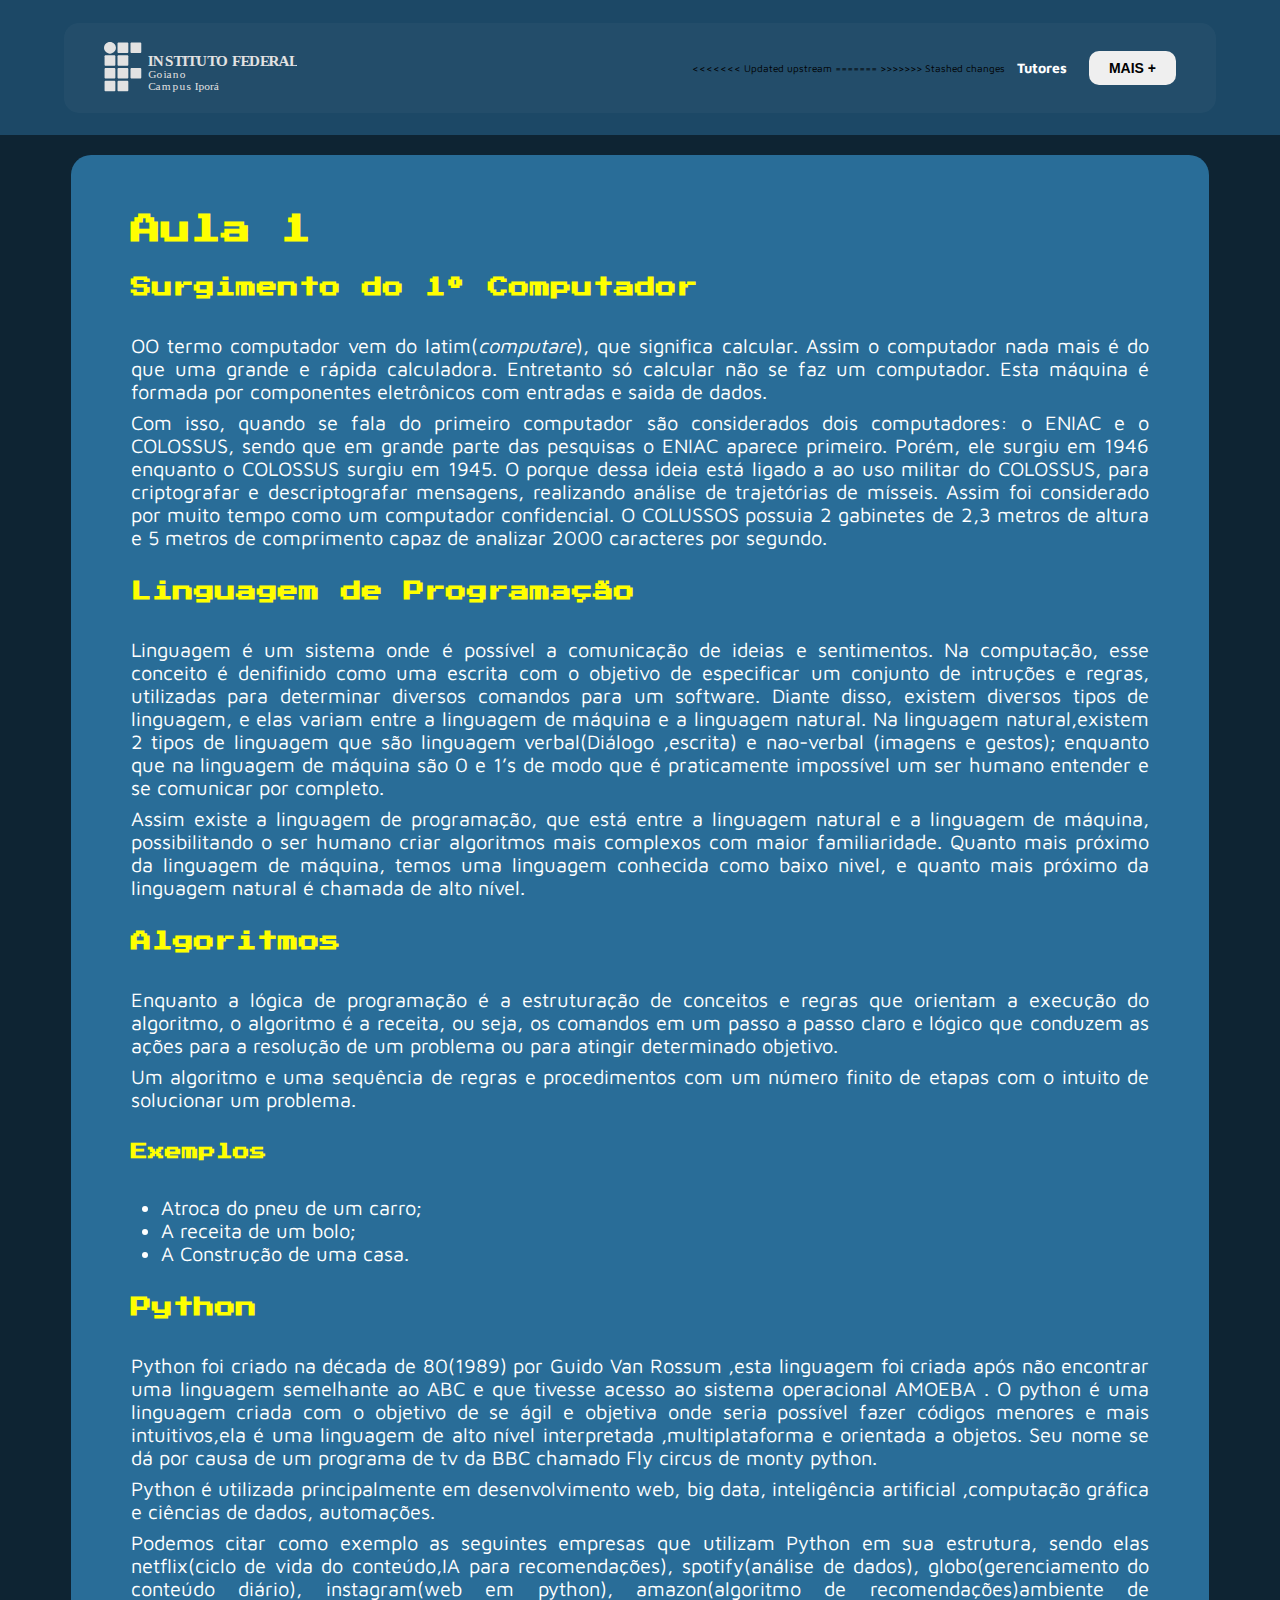
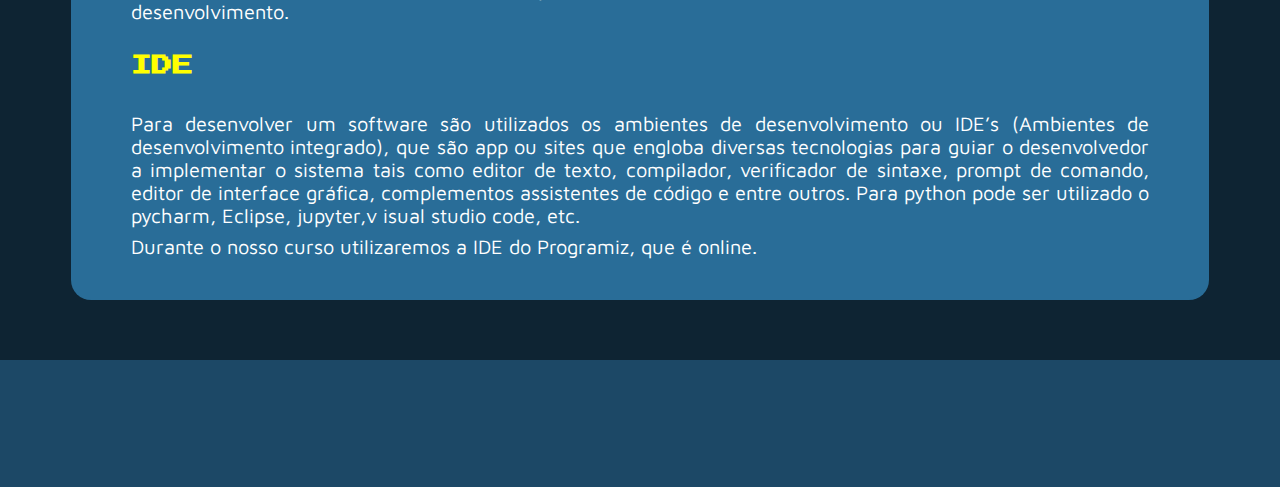
==== aula1.html @ 2d3a963e "Commit 11.05.22" ====
<!DOCTYPE html>
<html>
	<head>
        <meta charset="UTF-8" />
        <meta http-equiv="X-UA-Compatible" content="IE=edge" />
        <meta name="viewport" content="width=device-width, initial-scale=1.0" />
        <link rel="preconnect" href="https://fonts.googleapis.com" />
        <link rel="preconnect" href="https://fonts.gstatic.com" crossorigin />

        <link href="https://fonts.googleapis.com/css2?family=Maven+Pro:wght@400;600;700;800&family=Press+Start+2P&display=swap" rel="stylesheet">
        <link rel="stylesheet" href="https://fonts.sandbox.google.com/css2?family=Material+Symbols+Outlined:opsz,wght,FILL,GRAD@48,400,0,0" />
            
        <link
        href="https://fonts.googleapis.com/icon?family=Material+Icons"
        rel="stylesheet"
        />
        <link rel="stylesheet" href="css/main.css" />
        <link rel="stylesheet" href="css/list.css" />
        <link rel="stylesheet" href="css/cards.css" />
        <link rel="stylesheet" href="css/header.css" />
        <link rel="stylesheet" href="css/standart.css" />
        <link rel="stylesheet" href="css/footer.css" />

        <link rel="stylesheet" href="css/mobile/header_mobile.css">
        <link rel="stylesheet" href="css/mobile/standart_mobile.css">
        <link rel="stylesheet" href="css/mobile/cards_mobile.css">
        <link rel="stylesheet" href="css/mobile/footer_mobile.css">
        <link rel="stylesheet" href="css/aulas.css">

        <title>Projeto Ensino de programação</title>
    </head>

    <body>
        <div class="container">
            <header>
				<div class="header-container">
					<div class="logo">
						<a href="index.html"><img src="images/logoIfCinza.svg" alt="" /></a>
						
					</div>
	
					<div class="nav-menu">
						<ul>
<<<<<<< Updated upstream

												
=======
>>>>>>> Stashed changes
							<li><a href="tutores.html">Tutores</a></li>
							
						</ul>
	
						<a href="https://ifgoiano.edu.br/home/index.php/ipora.html" target="_blank"><button>MAIS +</button></a>
					</div>
					<div class="nav-button">
						<span class="material-symbols-outlined">menu</span>
					</div>
				</div>
			</header>

            <div class="card-container">
                <div class="card large lar">
                    <div class="card-content">
                        <h2>Aula 1</h2>

                        <h5 class="subtitulo">Surgimento do 1º Computador</h5>
                            <p>
                                OO termo computador vem do latim(<i>computare</i>), que significa calcular. Assim o 
                                computador nada mais é do que uma grande e rápida calculadora. Entretanto só calcular 
                                não se faz um computador. Esta máquina é formada por componentes eletrônicos com entradas 
                                e saida  de dados.
                            </p>
                            <p>
                                Com isso, quando se fala do primeiro computador são considerados dois computadores: o 
                                ENIAC e o COLOSSUS, sendo que em grande parte das pesquisas o ENIAC aparece primeiro.
                                Porém, ele surgiu em 1946 enquanto o COLOSSUS surgiu em 1945. O porque dessa ideia está
                                ligado a ao uso militar do COLOSSUS, para criptografar e descriptografar mensagens, 
                                realizando análise de trajetórias de mísseis. Assim foi considerado por muito tempo como 
                                um computador confidencial. O COLUSSOS possuia 2 gabinetes de 2,3 metros de altura e 5 metros 
                                de comprimento capaz de analizar 2000 caracteres por segundo.
                            </p>
                            <!--Imagem do 'Primeiro - Computador - Slide Aula 1'-->

                        <h5 class="subtitulo">Linguagem de Programação</h5>
                            <p>
                                Linguagem é um sistema onde é possível a  comunicação de ideias e sentimentos. Na computação, 
                                esse conceito é denifinido como uma escrita com o objetivo de especificar um conjunto de intruções e
                                regras, utilizadas para determinar diversos comandos para um software. Diante disso, 
                                existem diversos tipos de linguagem, e elas variam entre a linguagem de máquina e a 
                                linguagem natural. Na linguagem natural,existem 2 tipos de linguagem que são linguagem 
                                verbal(Diálogo ,escrita) e nao-verbal (imagens e gestos); enquanto que na linguagem de 
                                máquina são 0 e 1’s de modo que é praticamente impossível um ser humano entender e se 
                                comunicar por completo.
                            </p>
                            <p>
	                            Assim existe a linguagem de programação, que está entre a linguagem natural e a linguagem 
                                de máquina, possibilitando o ser humano criar algoritmos mais complexos com maior 
                                familiaridade. Quanto mais próximo da linguagem de máquina, temos uma linguagem conhecida 
                                como baixo nivel, e quanto mais próximo da linguagem natural é chamada de alto nível.
                            </p>

                        <h5 class="subtitulo">Algoritmos</h5>
                            <p>
                                Enquanto a lógica de programação é a estruturação de conceitos e regras que orientam a 
                                execução do algoritmo, o algoritmo é a receita, ou seja, os comandos em um passo a passo 
                                claro e lógico que conduzem as ações para a resolução de um problema ou para atingir 
                                determinado objetivo.
                            </p>
                            <p>
                                Um algoritmo e uma sequência de regras e procedimentos com um número finito de etapas 
                                com o intuito de solucionar um problema.
                            </p>
                            <h6 class="subtitulo_h6">Exemplos</h6>
                                <ul class="ul_card_large">
                                    <li>Atroca do pneu de um carro;</li>
                                    <li>A receita de um bolo;</li>
                                    <li>A Construção de uma casa.</li>
                                </ul>

                        <h5 class="subtitulo">Python</h5>
                            <!--Imagem da logo do Python-->
                            <p>
                                Python foi criado na década de 80(1989) por Guido Van Rossum ,esta linguagem foi criada 
                                após não encontrar uma linguagem semelhante ao ABC e que tivesse acesso ao sistema 
                                operacional AMOEBA . O python é uma linguagem criada com o objetivo de se ágil e 
                                objetiva onde seria possível fazer códigos menores e mais intuitivos,ela é uma linguagem 
                                de alto nível interpretada ,multiplataforma e orientada a objetos. Seu nome se dá por 
                                causa de um programa de tv da BBC chamado Fly circus de monty python.
                            </p>
                            <p>
                                Python é utilizada principalmente em desenvolvimento web, big data, inteligência 
                                artificial ,computação gráfica e ciências de dados, automações.
                            </p>
                            <p>
                                Podemos citar como exemplo as seguintes empresas que utilizam Python em sua estrutura, sendo
                                elas netflix(ciclo de vida do conteúdo,IA para recomendações), spotify(análise de dados), 
                                globo(gerenciamento do conteúdo diário), instagram(web em python), amazon(algoritmo de 
                                recomendações)ambiente de desenvolvimento.
                            </p>
                            <!--Imagem da logos das empresas que usam Python-->
                        <h5 class="subtitulo">IDE</h5>
                            <p>
                                Para desenvolver um software são utilizados os ambientes de desenvolvimento ou IDE’s 
                                (Ambientes de desenvolvimento integrado), que são app ou sites que engloba diversas 
                                tecnologias para guiar o desenvolvedor a implementar o sistema tais como editor de texto, 
                                compilador, verificador de sintaxe, prompt de comando, editor de interface gráfica, 
                                complementos assistentes de código e entre outros. Para python pode ser utilizado o pycharm, 
                                Eclipse, jupyter,v isual studio code, etc.                                
                            </p>
                            <p>
                                Durante o nosso curso utilizaremos a IDE do Programiz, que é online.
                            </p>
                            <!--Imagem da logo do Programiz com linkagem para o Programiz-->
                    </div>
                </div>
            </div>
        </div>

        <footer>
            <div class="footer-logo">
                <img src="" alt="">
            </div>
        </footer>
        
        <script src="javascript/mobile.js"></script>
    </body>
</html>
---- css/main.css ----
* {
	padding: 0;
	margin: 0;
	box-sizing: border-box;
}

:root{

	--blue-one:#0e2433;
	--blue-two:#1c4866;
	--blue-three:#296d98;
	--blue-four:#3792cb;
	--blue-five:#45b6fe;
	--yelow:#ffff00;
	--color-white:#fff;
	--color-black:#000;

	font-size: 62.5%;
}
body{
	font-family: 'Maven Pro', sans-serif;
	background-color: var(--blue-two);
	position: relative;
}

h1,h2,h3,h4,h5,h6{
	font-family: 'Press Start 2P', 'cursive';
}

.material-symbols-outlined{
	color: var(--color-white);
}

a{
	text-decoration: none;
	color: white;
}
---- css/list.css ----
.list-container {
	width: 100%;
	padding:2rem 6rem 6rem;

	display: flex;
	justify-content: space-between;
	flex-wrap: wrap;
	padding: 5rem;
	background-color: var(--color-white);
}

.list-item {
	width: 47%;
	display: flex;
	justify-content: space-between;
	align-items: center;
	margin-bottom: 30px;
}
.list-item > span {
	font-size: 6rem;
	color: var(--color-secondary);
}

.list-texts-container {
	margin-left: 20px;
}

.list-texts-container > span {
	display: block;
	color: var(--color-secondary);
	font-weight: bold;
	font-size: 1.9rem;
}

.list-texts-container > p {
	font-size: 1.5rem;
	text-align: justify;
}
---- css/cards.css ----
.card-container{
    width: 100%;
    background-color: var(--blue-one);
 
    padding:2rem 5rem 5rem;
    color: var(--color-white);

    display: flex;
    flex-wrap: wrap;
    align-items: center;
    justify-content: center;
    align-content: flex-start;
    padding-top: 1rem;
    
}

.card{
    
    background-color: var(--blue-three);
    width: 100%;

    height: 50.6rem;

    border-radius: 2rem;
    padding: 4rem;

    position: relative;

    
}

.card-content{
    z-index: 2;   
}

.card-content-aula{
    z-index: 2;
    width: 70%;
}


/* formataçao dos cards por tamanho */

/* ============================= card medio =========================== */

.card.small{
    cursor: pointer;
    background-color: var(--blue-five);
    max-width: 30%;
    margin: 1rem;

    display: flex;
    align-items: flex-start;
    flex-direction: column;
    justify-content: flex-end;
}

.card.small .card-items{
    display: flex;

    width: 100%;
    max-height: 100%;
}

.card.small h4{
    color:rgba(255, 255, 255, .6);

    padding:1rem ;
    padding-left:0 ;

    margin-bottom: 1rem;
}

.card.small h2{
    font-size: 3rem;
    padding:0 .2rem 1rem;
    color: var(--yelow);
}

.card.small p{
    font-size: 2rem;
   margin-top: 1rem;
   
    
}

.card.small .card-img{
    max-height: 30rem;
    height:100%;

    grid-area: a;
    align-self: flex-end;

}

.card.small .card-img img{
    width: 100%;
    height: 100%;
     
 }


/* ============================= card medio ===========================*/
.card.medium{
    
    max-width: 65%;
    margin: 1rem;
    
    display: flex;
    flex-direction: column;

   
}

.card.medium .card-content{
    width: 100%;
    height: 80%;
    
}

.card.medium h4{
    color:rgba(255, 255, 255, .6);

    padding:1rem;
}

.card.medium h2{
    font-size: 3rem;
    padding:2rem 0 ;
}

.card.medium p{
    font-size: 2rem;
    max-width: 90%;
    
}

.card.medium .card-img{
    max-width: 50rem;
    width: 100%;

    display: flex;
    align-items: center;
    position: absolute;
    bottom: 0;

}

.card-img img{
   width: 100%;
   height: 100%;
    
  
}


/* ========================== card grande ====================*/ 
.card.large{
    width: 96.5%;
    height: fit-content;
    font-size: 2.5rem;
    margin:1rem; 
    cursor: pointer;
    display: flex;
}

.card.large p{
    padding: .6rem 2rem .2rem;
}

.card.large h4{
    color:rgba(255, 255, 255, .2);

    padding:1rem 2rem 5rem ;
}

.card.card.large h2{
    font-size: 3rem;
    padding:0 2rem .2rem;
}

.card.card.large p{
    font-size: 2rem;
    max-width: 50%;
    text-align: justify;
}

.card.large .card-img{
    max-height: 30rem;
    height: 90%;    
   
   

    display: flex;
    align-items: center;
    position: absolute;
    bottom: 0;
    right: 5%;
}
.card.large .card-img img{
    width: 100%;
   height: 100%;
    
}



@media (max-width:920px) {
    
    .card.small{
        width: 100%;
        max-width: 100%;
        font-size: 2.5rem;
        margin:1rem; 
        height: 50.6rem;
    }

    .card.medium {
        width: 100%;
        max-width: 100%;
        font-size: 2.5rem;
        margin:1rem; 
        height: 50.6rem;
    }

    
}


@media (max-width:500px) {
    .card.small, .card.medium, .card.card.large{
        max-width: 90%;
        margin: 1rem;
        
        display: flex;
        flex-direction: column;

    }
}
---- css/header.css ----
header{
    background-color: var(--blue-two); 

    width: 100%;
    height: 15vh;

    display: flex;
    align-items: center;
    justify-content: center;
}

header button a{
    color: var(--color-black);
}

.header-container {

    background-color: rgba(255, 255, 255, .03);

    width: 90%;
    height: 10vh;
    border-radius: 1.5rem;

    padding:.5rem 4rem;

    display: flex;
    justify-content: space-between;
}


.logo {   
    height: 100%;
    width: fit-content;
    
    display: flex;
    align-items: center;
    justify-content: center;
}

.logo a{
    display: flex;
    align-items: center;
    height: 100%;
}

.logo a img {
  
    max-height: 65%;
}

.header-container .nav-button{
    display: none;
    visibility: hidden;
}

.nav-menu {
    display: flex;
   
    align-items: center;
    justify-content: center;
}

.nav-menu.mobile {

    display: none;
    visibility: hidden;
    
}


.nav-menu ul {
    display: flex;
   
    align-items: center;
    justify-content: center;
    list-style: none;
}

.nav-menu ul li {

    margin: 0 .2rem ;

    
}

.nav-menu ul li a{
    text-decoration: none;

    font-weight:700;
    font-size: 1.4rem;
    color: var(--color-white);
    /*background-color: var(--color-secondary);*/

    padding: .5rem 1rem ;
    
    

}

.nav-menu ul li a:hover{
   
    border-bottom:.1rem solid var(--yelow);
   
}


.nav-menu button {

    margin-left: 1rem;
    padding: .9rem 2rem;
    border-radius: 1rem;
    border: none;

    font-weight: bold;
    font-size: 1.4rem;
}

.nav-menu button:hover {

    transition: background-color .2s linear;
    background-color: var(--yelow);
    
}
---- css/standart.css ----
.apresentation-img svg{
    max-width: 100%;
    max-height: 100vh;

    position: absolute;
    z-index: -100;
    filter: opacity(.1);
}

#apresentation{
    width: 60%;

    background-color: rgba(255, 255, 255, 0.1);
    padding: 5rem;
    border-radius: 1rem;

    
    margin: 5rem auto;
    display: flex;
    flex-direction: column;
    
    align-items: center;
    justify-content: center;
}

#apresentation h1{
    font-size: 4rem;
    text-align: center;
    line-height: 6rem;
    margin-top: 1rem;
    margin-bottom: 5rem;
    color:var(--yelow);
    

}

#apresentation h3{
    font-size: 1.7rem;
    text-align: center;
    color: var(--color-white);
}


@media (max-) {
    
}
---- css/footer.css ----
footer {
	background-color: var(--color-primary);
	display: flex;
	flex-direction: column;
	color: white;

	margin-top: 7rem;
	padding: 2rem 7rem;
	font-size: 1.4rem;
}

footer .upper {
	display: flex;
	justify-content: space-between;
}


footer .upper .columns {
	display: flex;
	flex-wrap: wrap;
	justify-content: flex-start;
	width: 50%;
}


footer .upper .columns .column {
	margin-right: 5rem;
}

.upper .columns .column .column-title{
	color:var(--color-secondary);
}


footer .upper .columns .column strong {
	display: block;
	margin-bottom: 0.5rem;
}

footer .upper .columns .column ul {
	list-style: none;
}

footer .upper .social-media{
	margin: 4rem auto;
}
footer .upper .social-media a {
	text-decoration: none;
	color: var(--color-secondary);
	transition: all 300ms ease;
	padding: 0.5rem;
	border-radius: 1rem;
}

footer .upper .social-media a:hover {
	background-color: white;
	color: var(--color-primary);
}

footer .bottom {
	border-top: 1px solid var(--color-secondary);
	padding-top: 0.5rem;
	margin-top: 7rem;
	display: flex;
	justify-content: space-between;
}

footer .bottom ul > li {
	display: inline-block;
	margin-right: 1rem;
}
---- css/mobile/header_mobile.css ----
.mobile .nav-menu.desactive{

    display: none;
    visibility: hidden;
}

.mobile .nav-menu{

    
    position: absolute;
    background-color: var(--blue-two);
    width: 100%;
    height: 30vh;
    top: 15vh;
    left: 0;

    flex-direction: column;
    overflow: hidden;
    
}

.mobile  .nav-menu ul {
    height: 50%;
    flex-direction: column;
    margin-bottom: 2rem;

}

.mobile  .nav-menu ul li{

    margin:1rem 0;
}

.mobile .header-container .nav-button{
    
    display:flex;
    align-items:center;
    justify-content:center;
    visibility: visible;

}

.mobile .nav-menu button {
    margin-left: 0;
}
---- css/mobile/standart_mobile.css ----
.mobile #apresentation{
    width: 90%;
}


.mobile  #apresentation h1{
    font-size: 2rem;
    line-height: 2.5rem;
}

.mobile #apresentation h3{
    font-size: 1rem;
    line-height: 2rem;
}
---- css/mobile/cards_mobile.css ----
.titles {
    width: 100%;
	display: flex;
    justify-content: center;
}


.titles h1{
	display:flex;
    align-items: center;
    justify-content: center;
    margin-bottom: 1.5rem;

}

.mobile .card-container{
    width: 100%;
    background-color: var(--blue-one);
 
    padding: 0;
    color: var(--color-white);

    display: flex;
    flex-wrap: wrap;
    align-items: center;
    justify-content: center;
    align-content: flex-start;
    
}


.mobile .card.medium,
.mobile .card.large {

    background-color: var(--blue-three);
    width: 100%;

    height: 50.6rem;

    border-radius: 2rem;
    padding: 4rem;

    position: relative;
    margin:1rem;

}

.mobile .card.large {

    height: fit-content;


}

.mobile .card.large h2{

    text-align: center;   
    line-height: 5rem; 

}


.mobile .card.small .card-content ,
.mobile .card.medium .card-content ,
.mobile .card.large .card-content{


    width: 100%;
    z-index: 2;
}


.mobile .card.small h4,
.mobile .card.medium h4,
.mobile .card.large h4 {

    font-size: 1rem;
}

.mobile .card.small p,
.mobile .card.medium p,
.mobile .card.large p {
    font-size: 2rem;
    max-width: 90%;
}

.mobile .card.small .card-img,
.mobile .card.medium .card-img ,
.mobile .card.large .card-img{
    display:none;
    visibility: hidden;
    
}
---- css/mobile/footer_mobile.css ----
.mobile .bottom ul {

	display:flex;
	flex-direction: column;
	justify-content: center;
	
}

.mobile ul > li {

	text-align: center;
	margin: 1rem 2rem;
}


.mobile .upper{
	display: initial;
}

.mobile .upper .img img{
	width: 90%;
}

.mobile .upper .columns{
	width: 100%;
	display: flex;
	flex-direction:column;
	flex-wrap: nowrap;
	justify-content: center;
}

.mobile .upper .columns .column {
	margin-right:0px;
	margin: 2rem 3rem;
}
.mobile .upper .columns .column .column-title{
	display: flex;
	justify-content: center;
	margin-bottom: 1rem;
	
}

.mobile .upper .columns .column ul {
	margin-left:.8rem;
}

.mobile .bottom {
	margin-top: 7rem;
	display: flex;
	flex-direction: column;

	justify-content: space-between;
}

.mobile .bottom ul {
	margin-bottom: 3rem;
}

.mobile .bottom ul > li {
	margin: 1rem 2rem;
}

.mobile .bottom span {

	display: flex;
	justify-content: center;
}
---- css/aulas.css ----
.subtitulo{
    color:rgb(255, 255, 255);

    padding:1rem 2rem  ;

    margin: 2rem 0rem 1.5rem 0rem;
}

.ul_card_large{
    padding: .6rem 5rem .2rem;
    font-size: 2rem;
}

.subtitulo_h6{
    color:rgb(255, 255, 255);

    padding:1rem 2rem ;
}

.lar{
    height: fit-content;
}

.lar .card-content{
    text-align: left;
}

.lar h2, .lar h5, .lar h6{
    color: var(--yelow);
    margin: 2rem 0;
    
}


.lar ul li{
    text-align: left ;
}
.card.card.large p{
    max-width: 100%;
}


.mobile .card.large.lar{
    height: fit-content;
}

#letras{
    padding: .6rem 5rem .2rem;
}
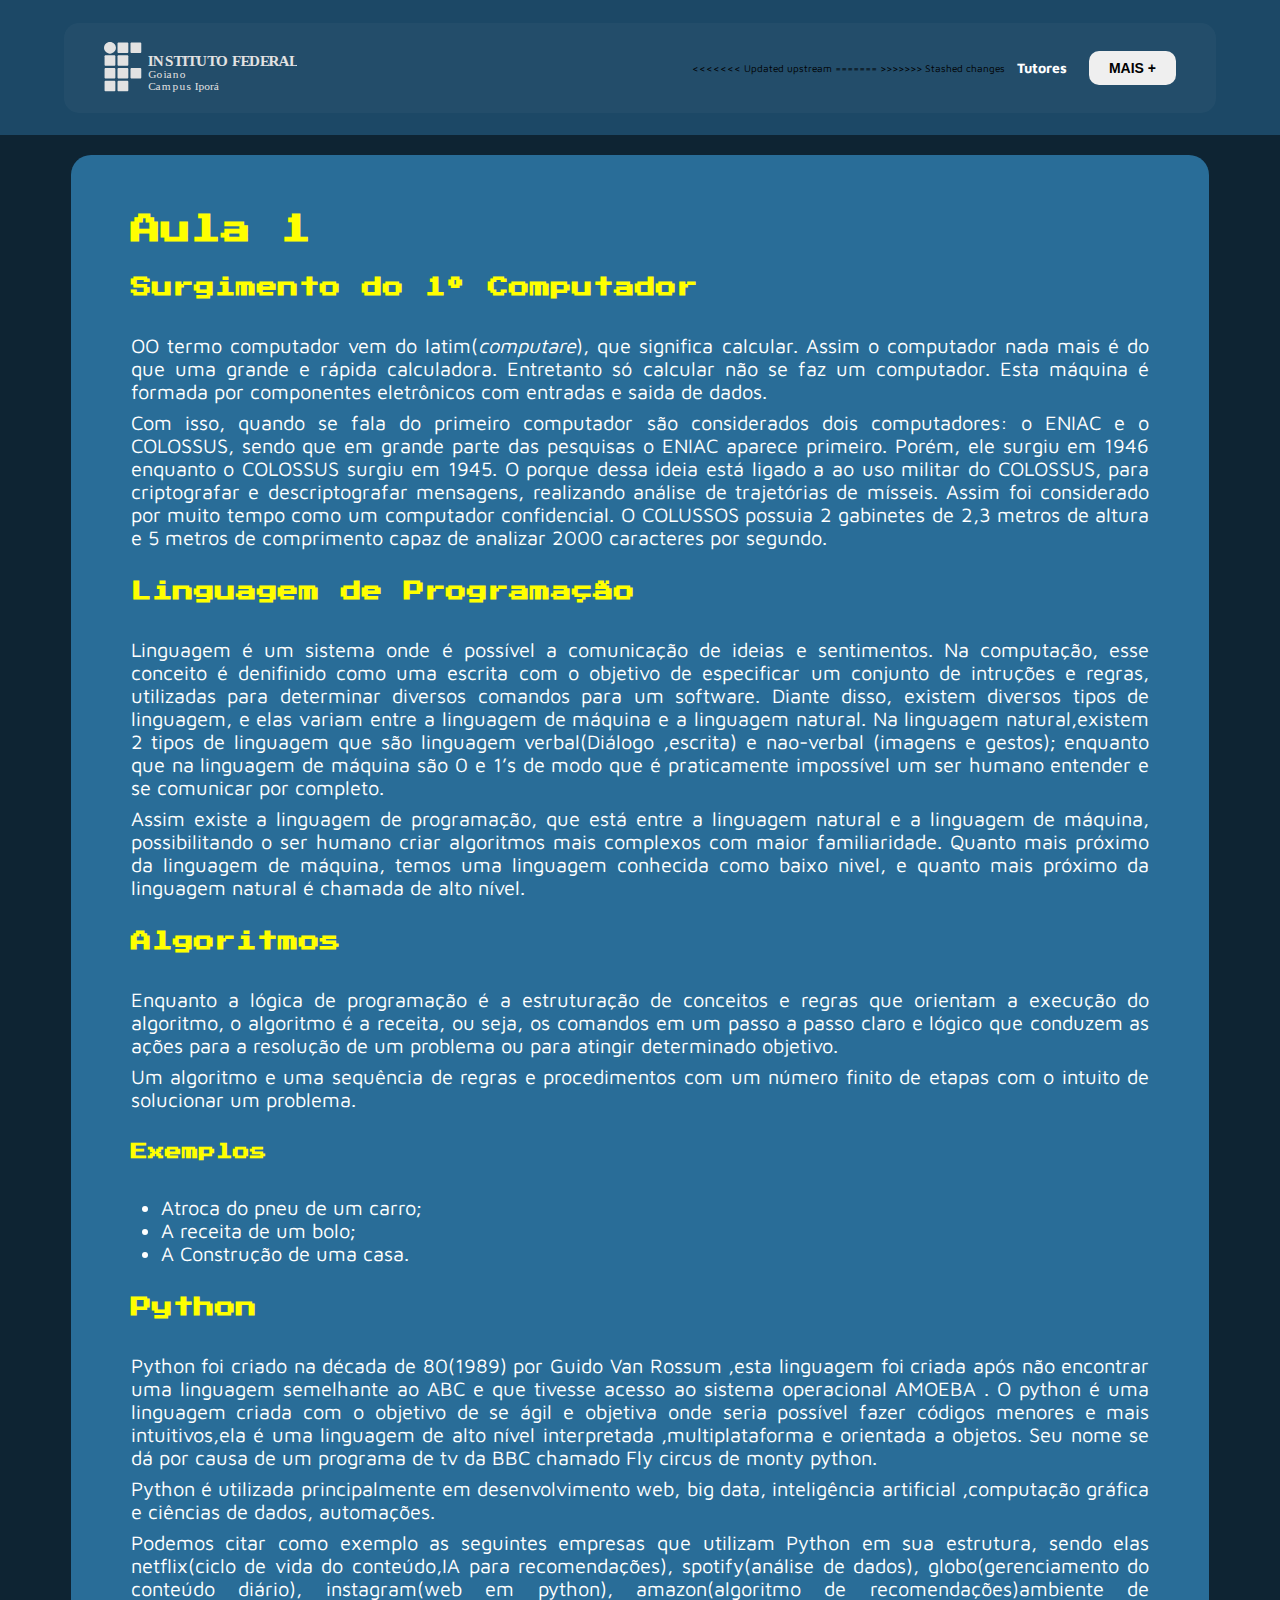
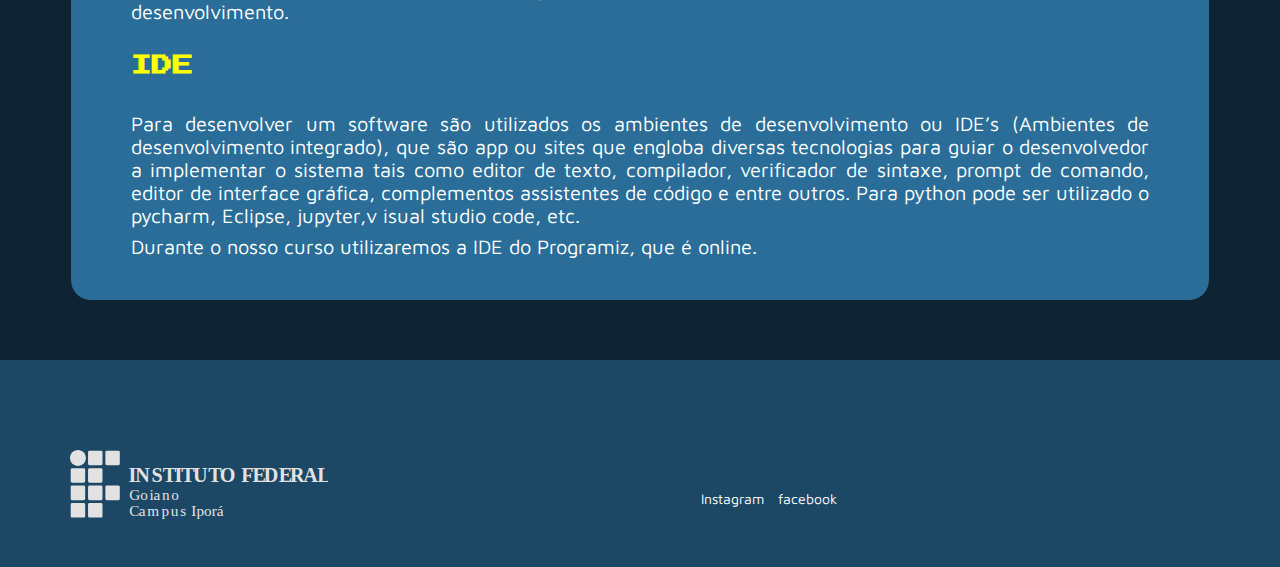
==== commit 0d2b912d: "comit1420110522" ====
--- a/aula1.html
+++ b/aula1.html
@@ -156,11 +156,35 @@
             </div>
         </div>
 
-        <footer>
-            <div class="footer-logo">
-                <img src="" alt="">
-            </div>
-        </footer>
+        <footer class="">
+			<div class="upper">
+
+				<div class="img">
+					<img src="images/logoIfCinza.svg" alt="" />
+				</div>
+				
+
+				<div class="social-media">
+					<a
+						href="https://www.instagram.com/ifgoianocampusipora/"
+						target="_blank"
+					>
+						Instagram
+					</a>
+
+					<a
+						href="https://www.facebook.com/ifgoianocampusipora/"
+						target="_blank"
+					>
+						facebook
+					</a>
+				
+				</div>
+			</div>
+			
+				
+			</div>
+		</footer>
         
         <script src="javascript/mobile.js"></script>
     </body>
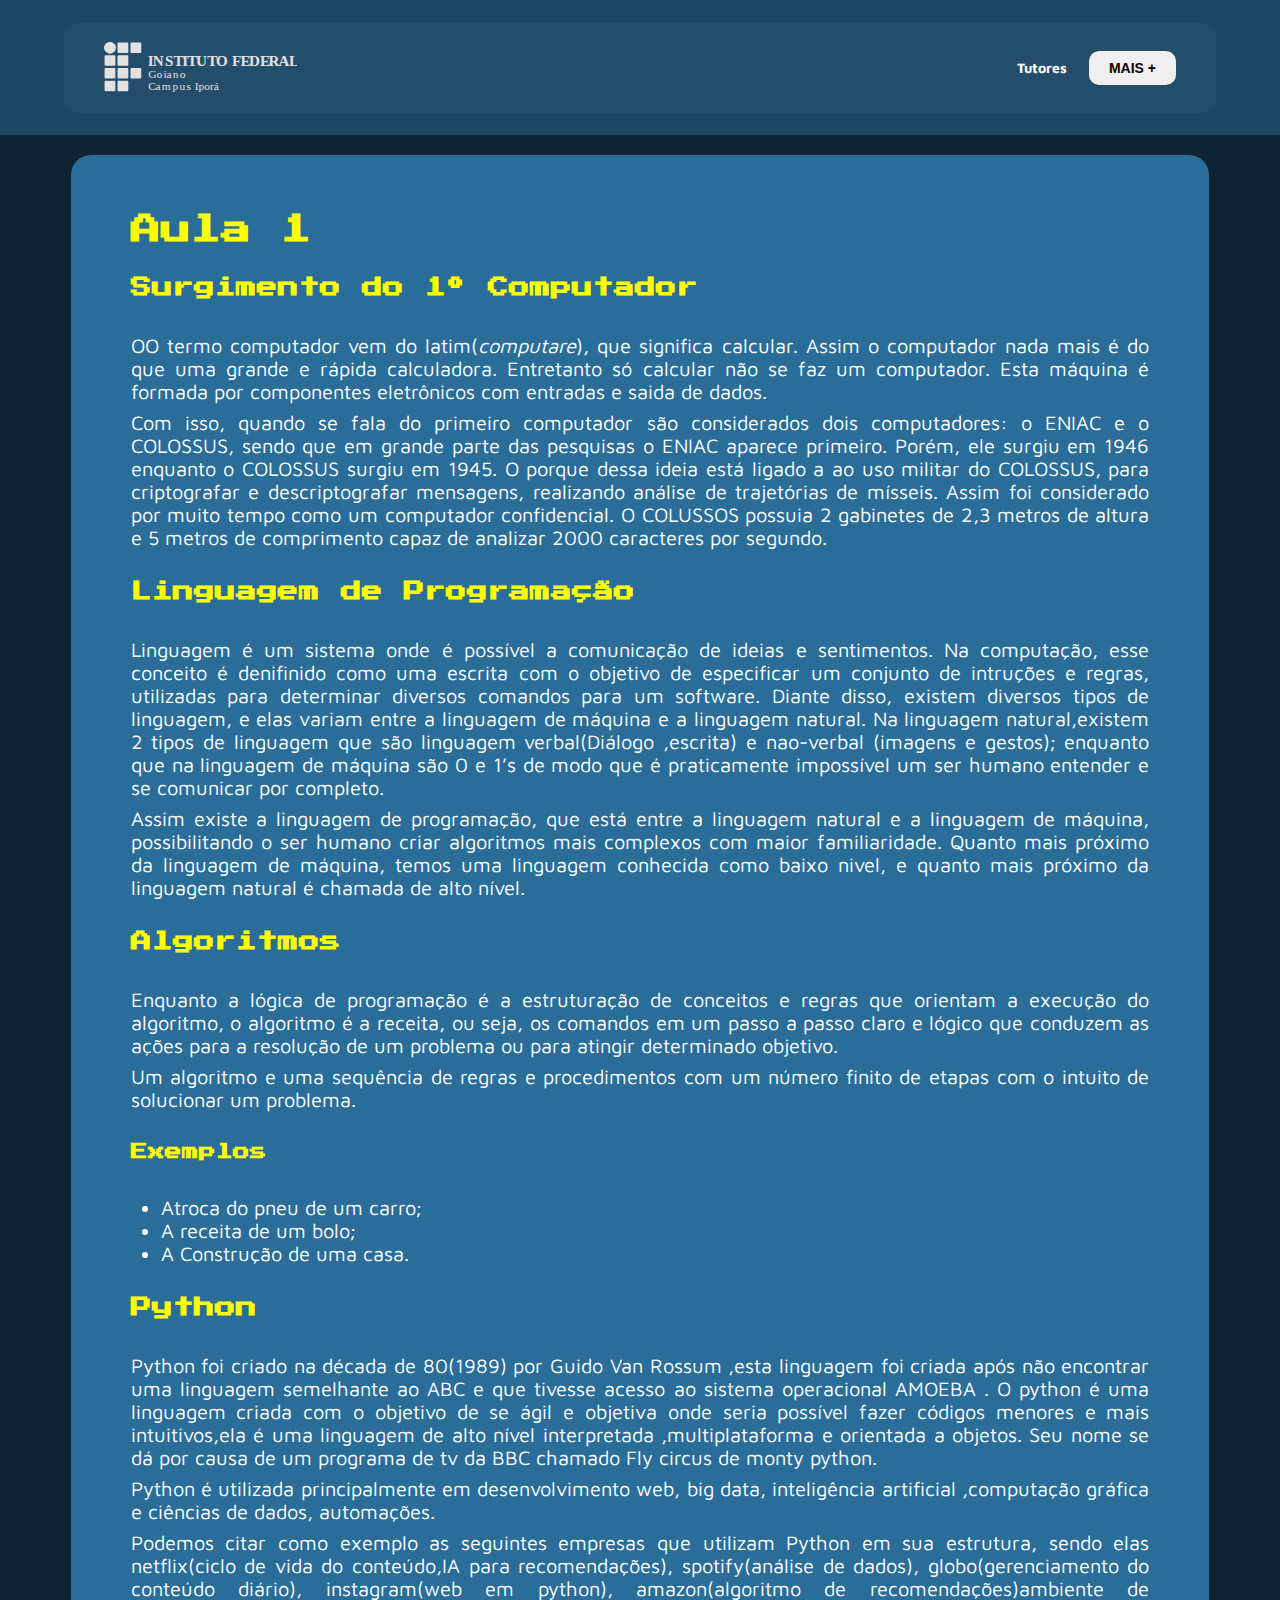
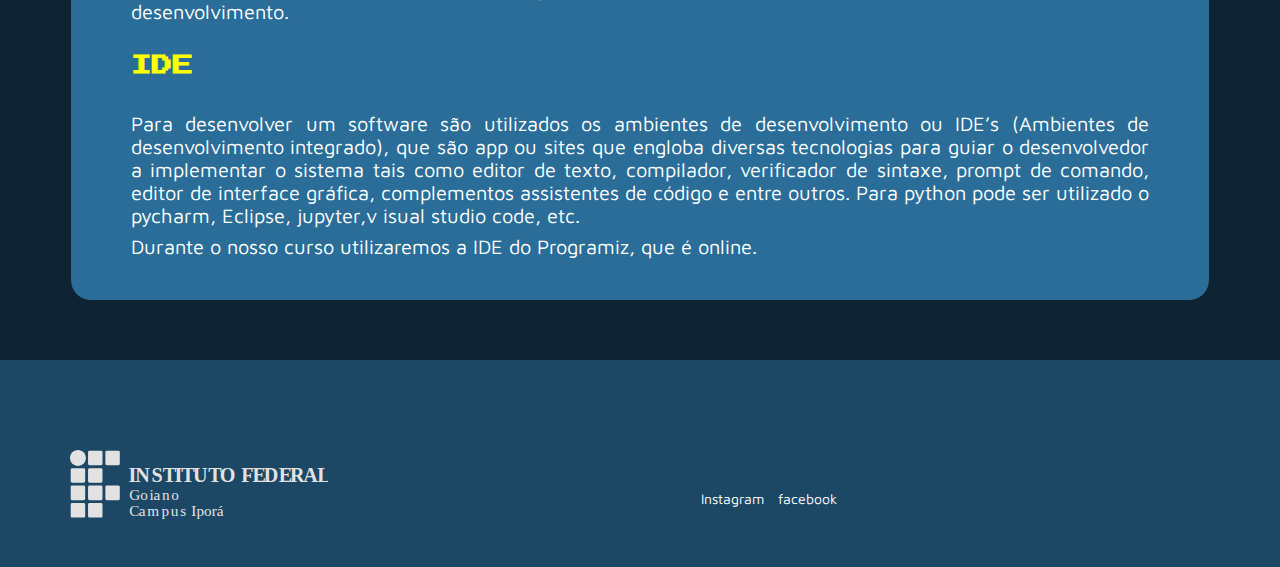
==== commit 93ed464e: "Commit" ====
--- a/aula1.html
+++ b/aula1.html
@@ -41,11 +41,6 @@
 	
 					<div class="nav-menu">
 						<ul>
-<<<<<<< Updated upstream
-
-												
-=======
->>>>>>> Stashed changes
 							<li><a href="tutores.html">Tutores</a></li>
 							
 						</ul>
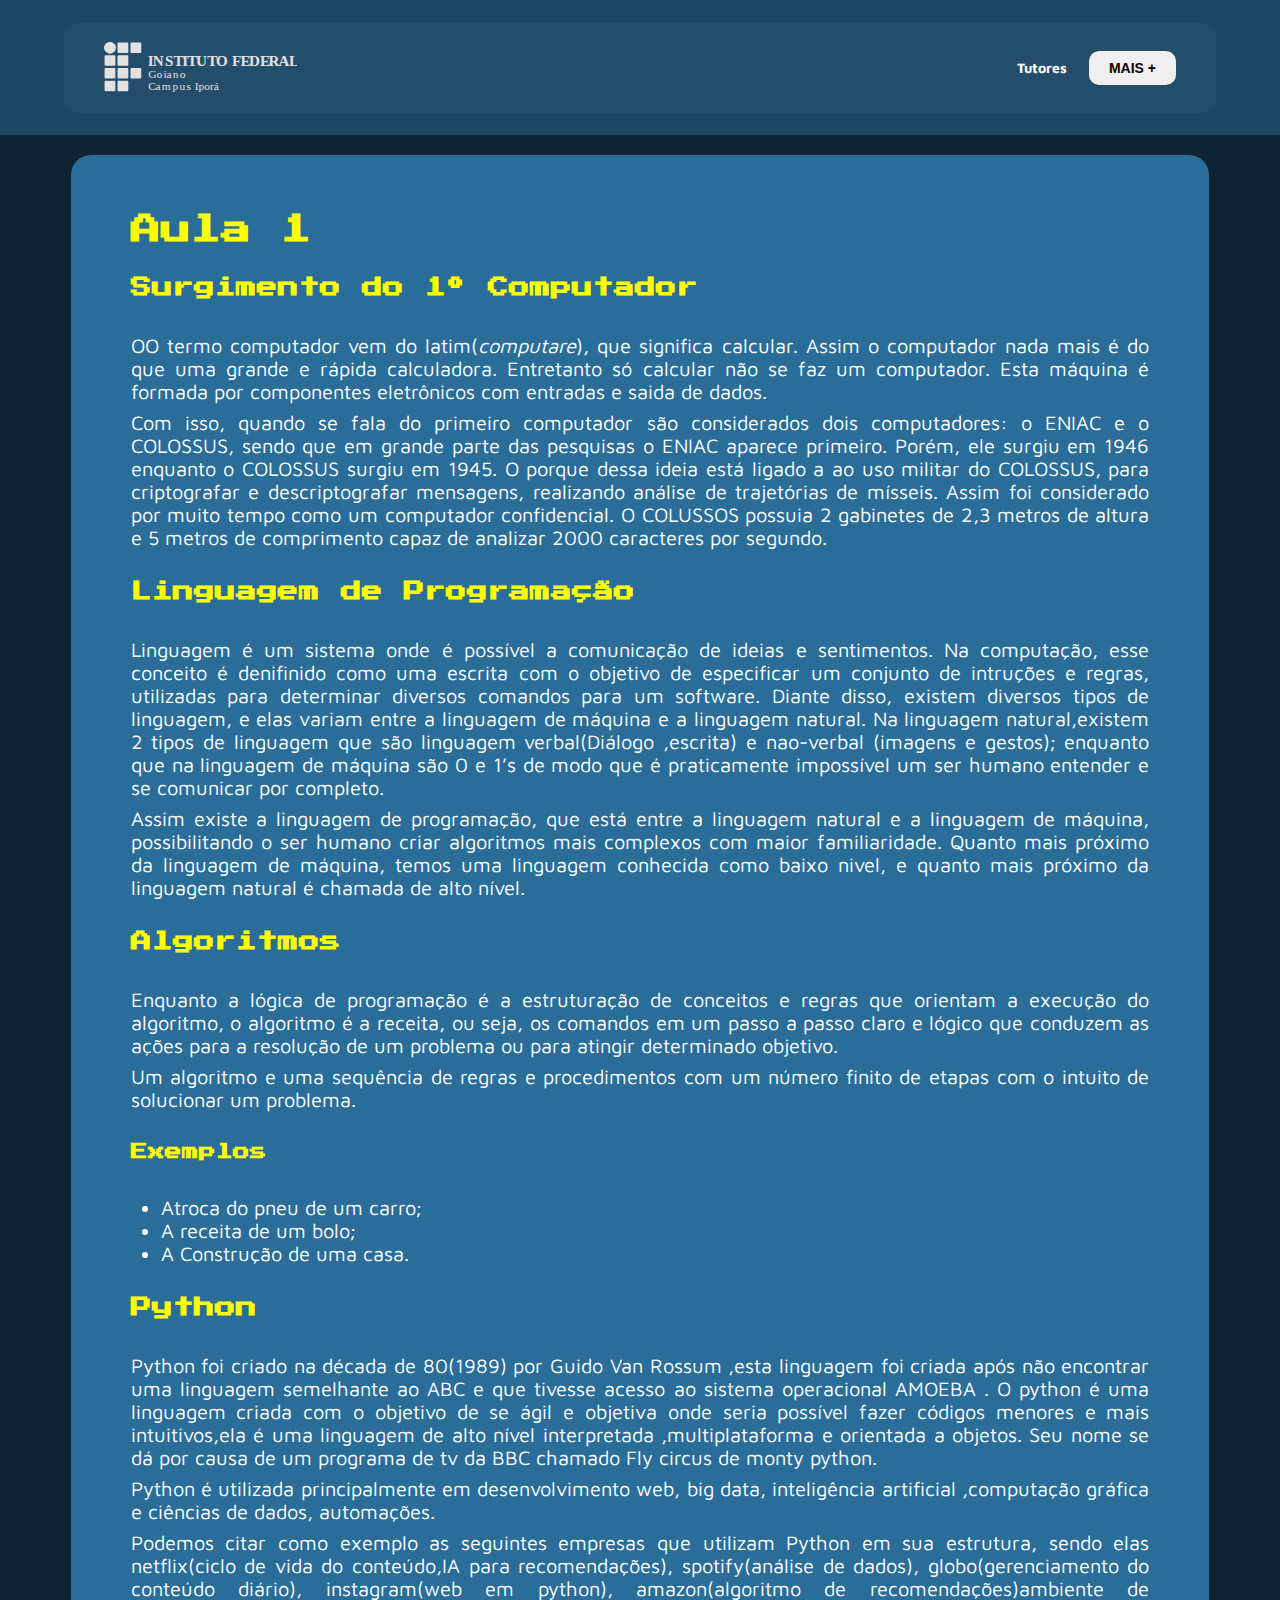
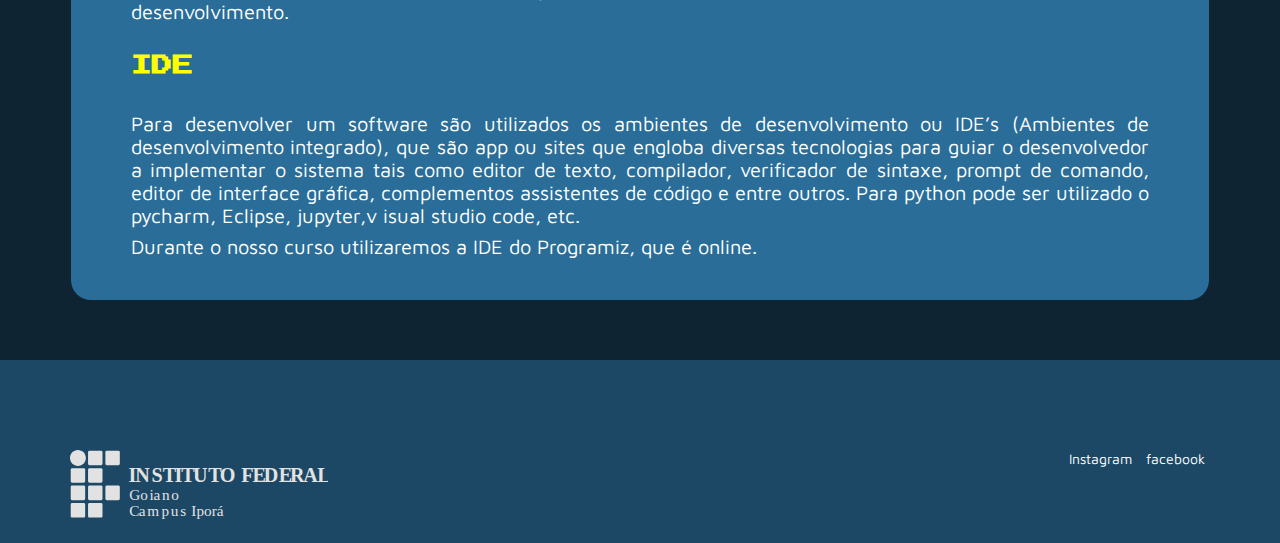
==== commit dd24af34: "commit" ====
--- a/aula1.html
+++ b/aula1.html
@@ -155,7 +155,7 @@
 			<div class="upper">
 
 				<div class="img">
-					<img src="images/logoIfCinza.svg" alt="" />
+                    <a href="index.html"><img src="images/logoIfCinza.svg" alt="" /></a>
 				</div>
 				
 
--- a/css/footer.css
+++ b/css/footer.css
@@ -42,9 +42,7 @@
 	list-style: none;
 }
 
-footer .upper .social-media{
-	margin: 4rem auto;
-}
+
 footer .upper .social-media a {
 	text-decoration: none;
 	color: var(--color-secondary);
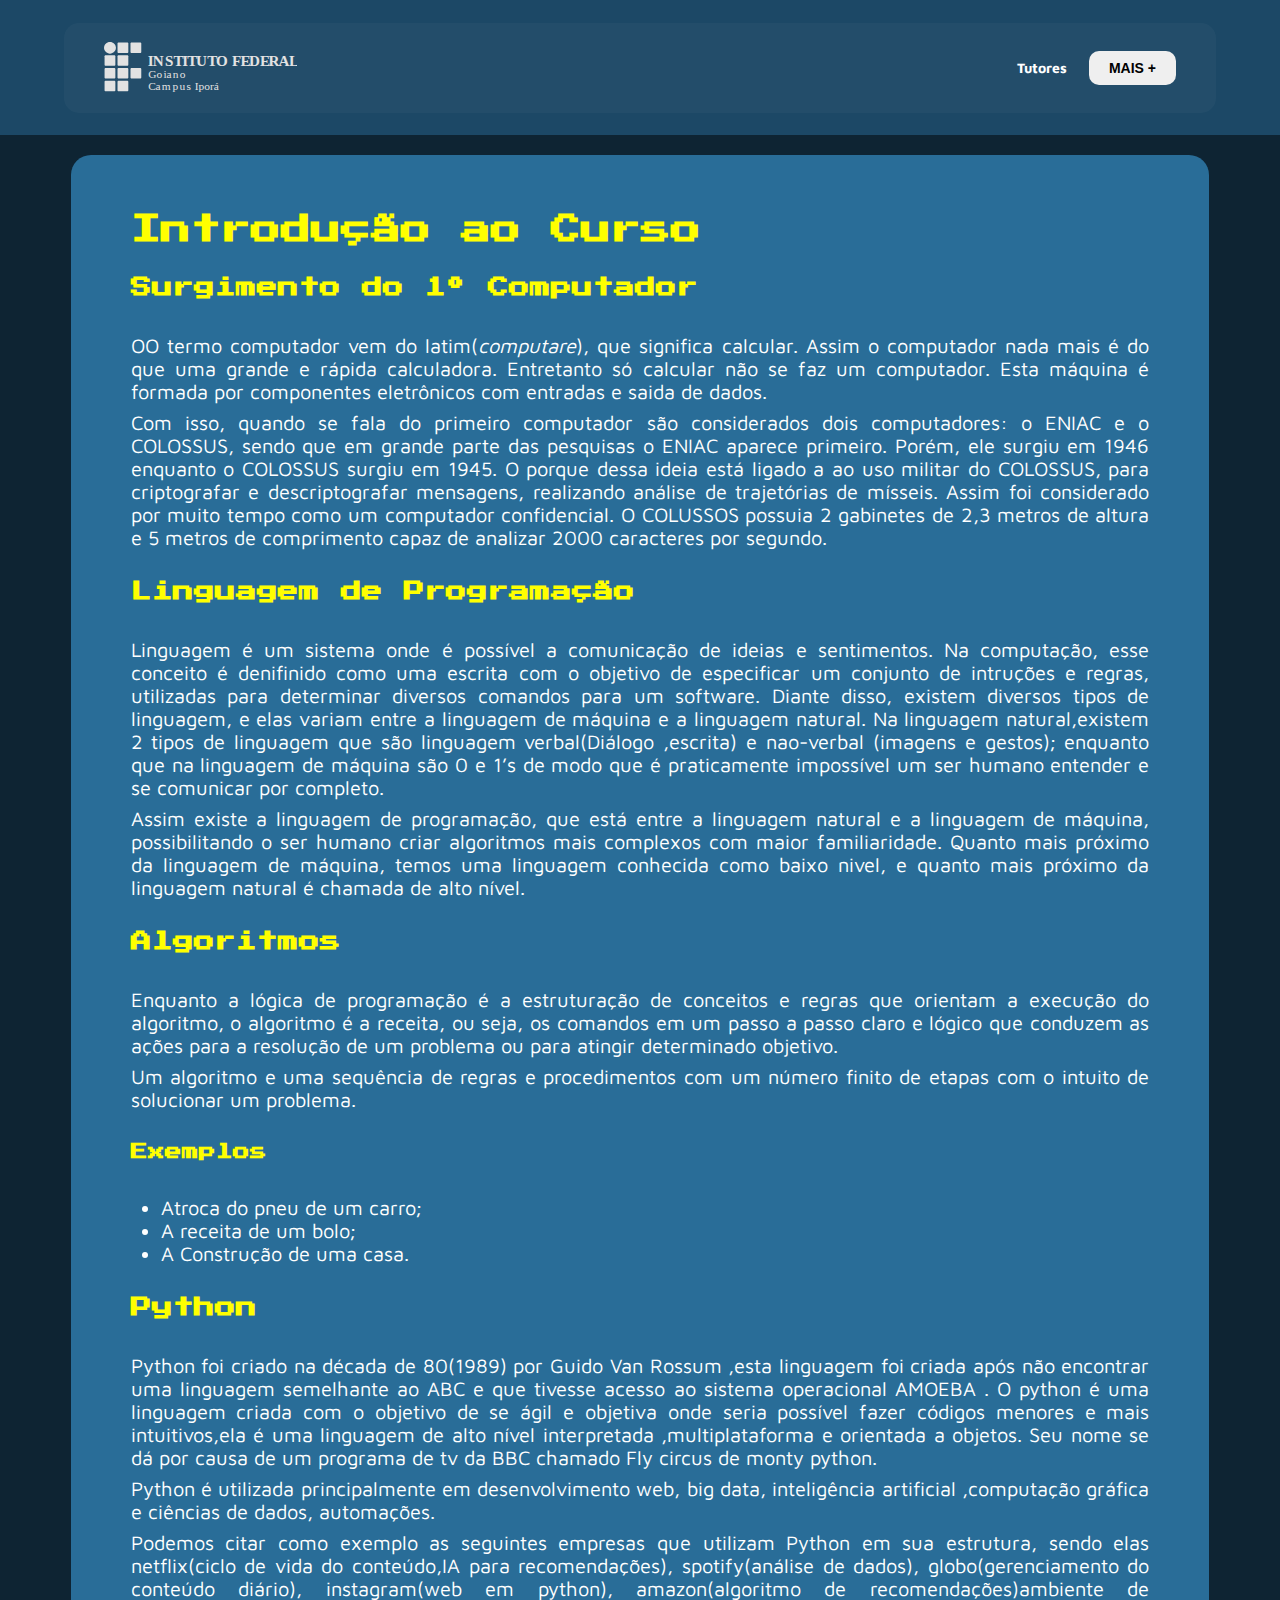
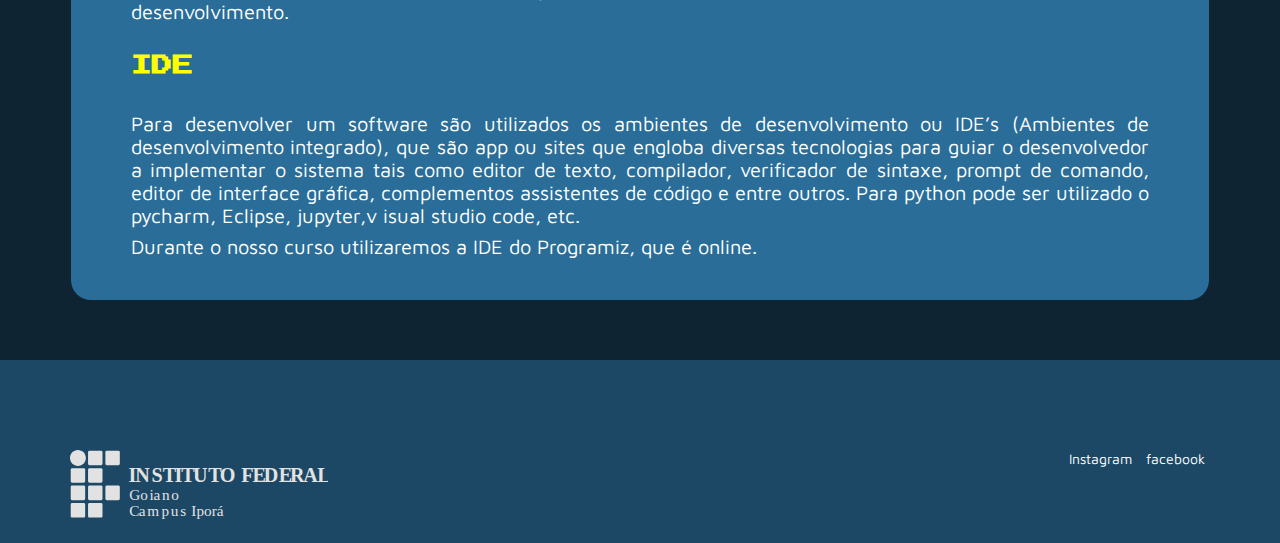
==== commit bcd6ea2e: "Commit 1" ====
--- a/aula1.html
+++ b/aula1.html
@@ -56,7 +56,7 @@
             <div class="card-container">
                 <div class="card large lar">
                     <div class="card-content">
-                        <h2>Aula 1</h2>
+                        <h2>Introdução ao Curso</h2>
 
                         <h5 class="subtitulo">Surgimento do 1º Computador</h5>
                             <p>
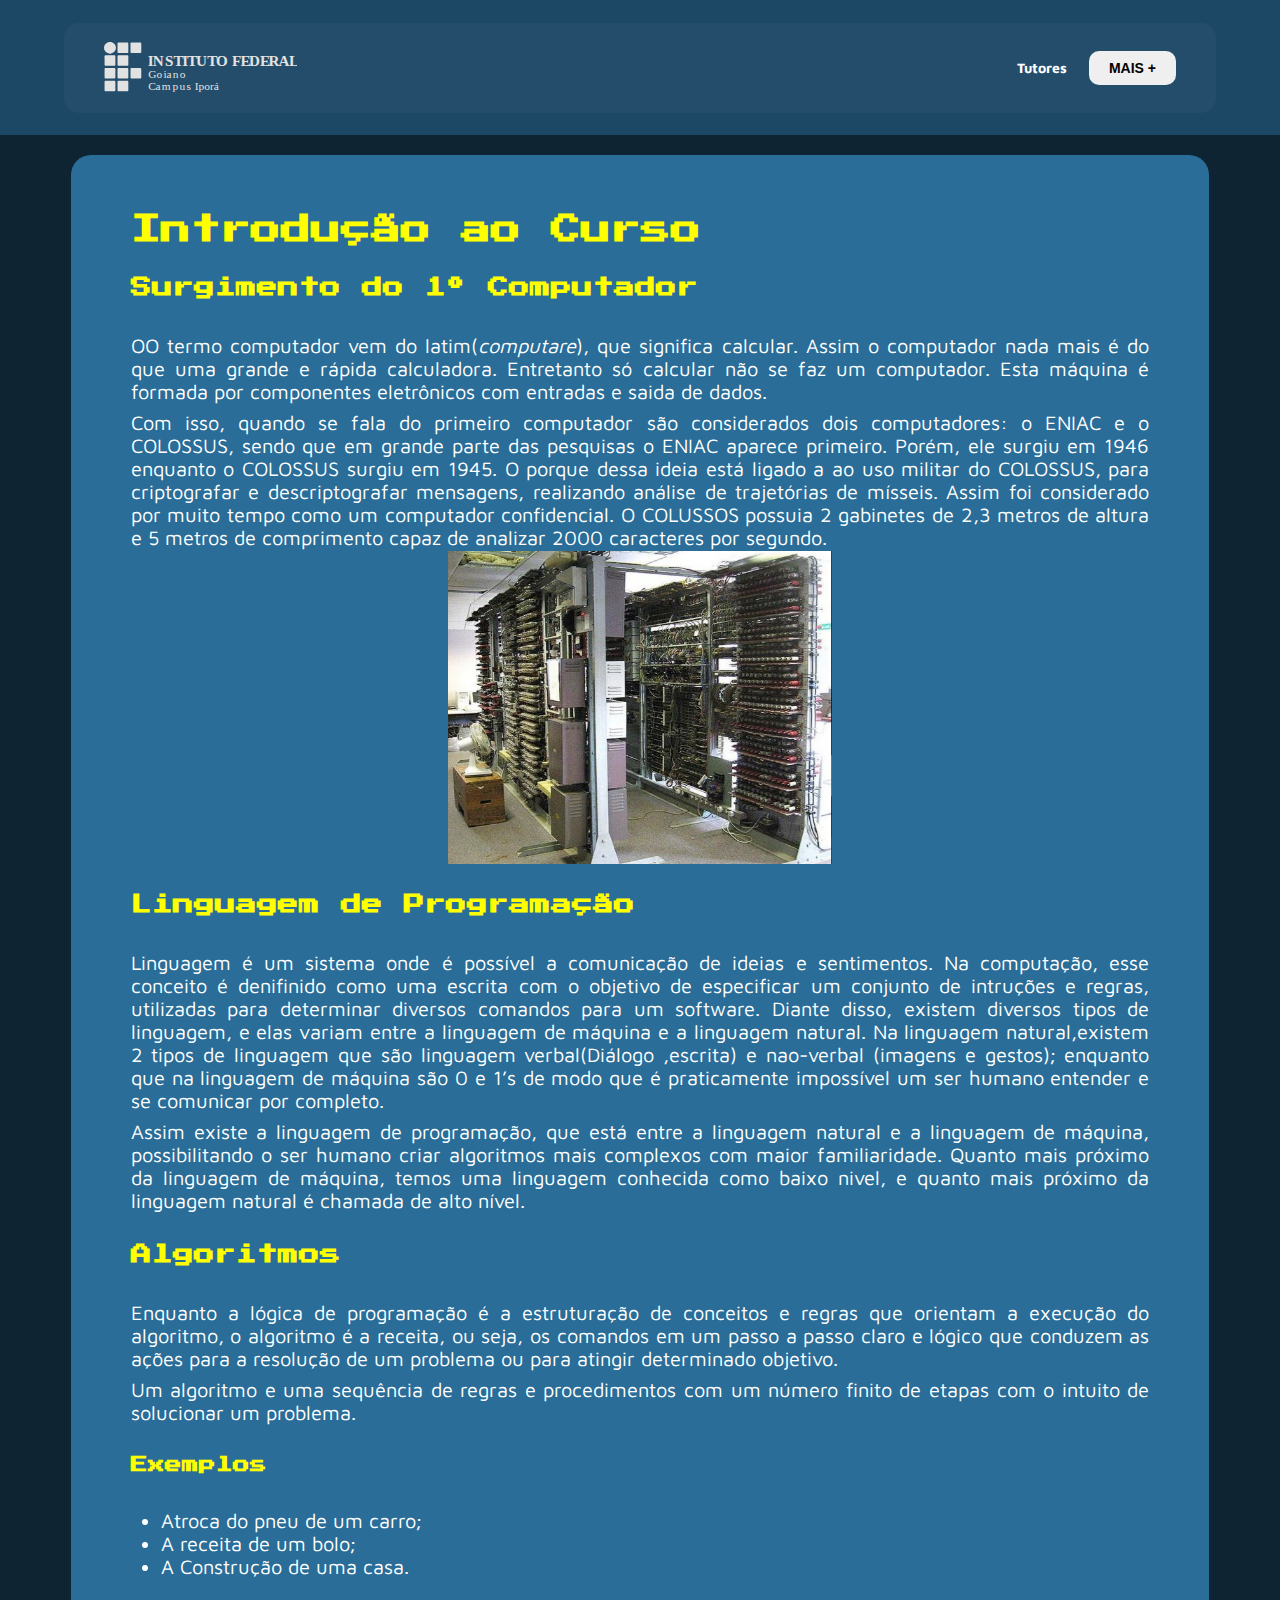
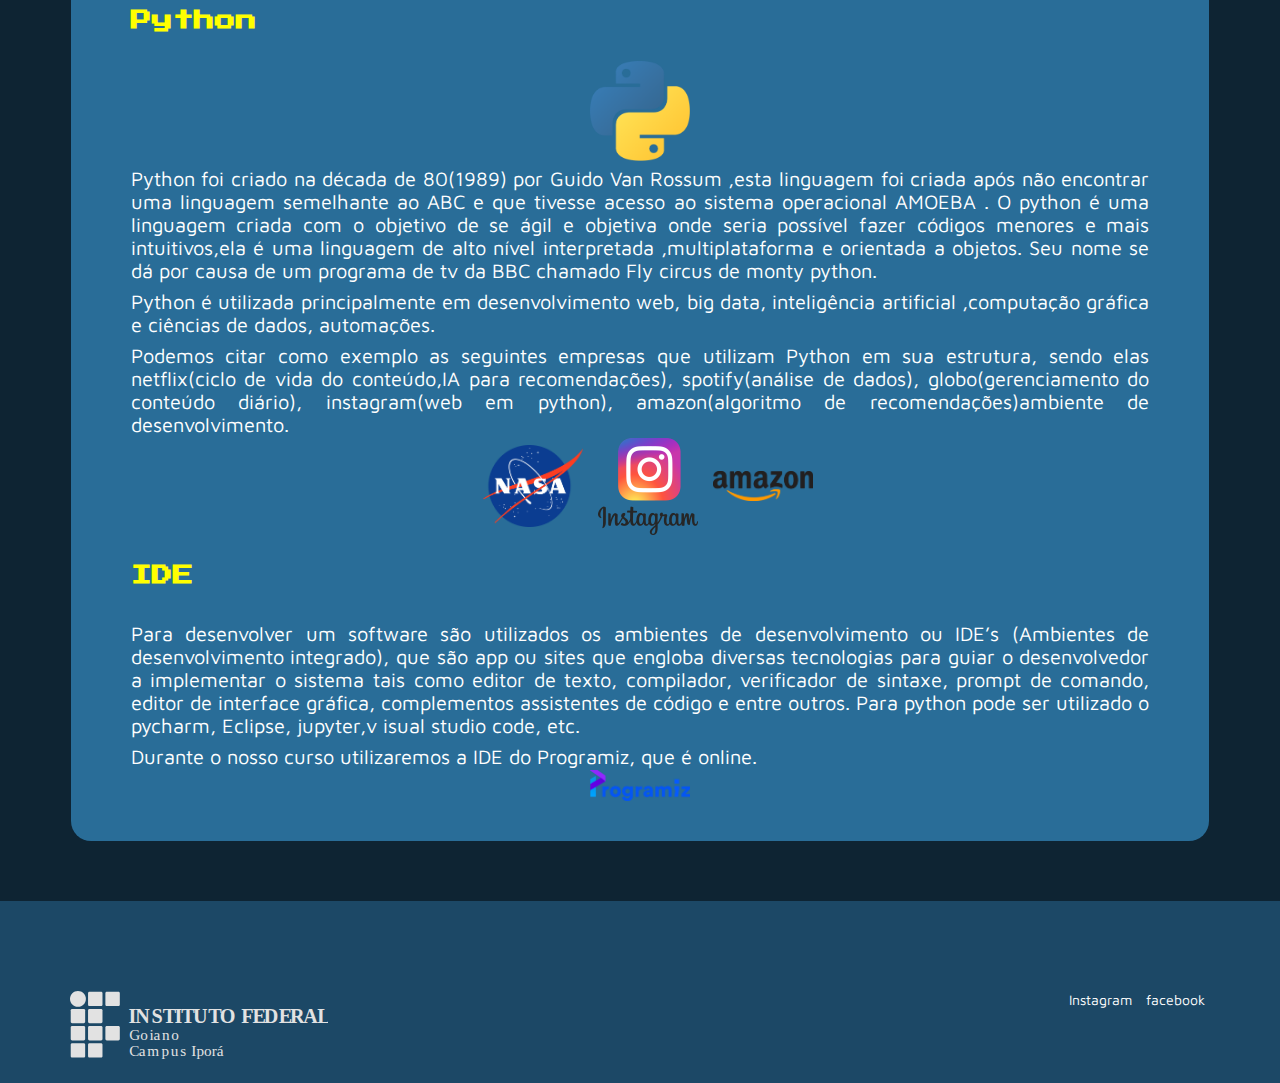
==== commit 6fb3b6f5: "imagens" ====
--- a/aula1.html
+++ b/aula1.html
@@ -26,6 +26,8 @@
         <link rel="stylesheet" href="css/mobile/cards_mobile.css">
         <link rel="stylesheet" href="css/mobile/footer_mobile.css">
         <link rel="stylesheet" href="css/aulas.css">
+
+        <link rel="stylesheet" href="css/images.css">
 
         <title>Projeto Ensino de programação</title>
     </head>
@@ -75,6 +77,9 @@
                                 de comprimento capaz de analizar 2000 caracteres por segundo.
                             </p>
                             <!--Imagem do 'Primeiro - Computador - Slide Aula 1'-->
+                            <div class="card-image">
+                                <img src="images/aulas/cumputer.png" alt="">
+                            </div>
 
                         <h5 class="subtitulo">Linguagem de Programação</h5>
                             <p>
@@ -114,6 +119,9 @@
 
                         <h5 class="subtitulo">Python</h5>
                             <!--Imagem da logo do Python-->
+                            <div class="card-image">
+                                <img src="images/aulas/logoPY.png" alt="" class="logopy">
+                            </div>
                             <p>
                                 Python foi criado na década de 80(1989) por Guido Van Rossum ,esta linguagem foi criada 
                                 após não encontrar uma linguagem semelhante ao ABC e que tivesse acesso ao sistema 
@@ -133,6 +141,11 @@
                                 recomendações)ambiente de desenvolvimento.
                             </p>
                             <!--Imagem da logos das empresas que usam Python-->
+                            <div class="card-image">
+                                <img src="images/aulas/nasa-logo.png" alt="" class="logopy space">
+                                <img src="images/aulas/instagram-logo-18.png" alt="" class="logopy space">
+                                <img src="images/aulas/amazon-logo.png" alt="" class="logopy space">
+                            </div>
                         <h5 class="subtitulo">IDE</h5>
                             <p>
                                 Para desenvolver um software são utilizados os ambientes de desenvolvimento ou IDE’s 
@@ -146,6 +159,9 @@
                                 Durante o nosso curso utilizaremos a IDE do Programiz, que é online.
                             </p>
                             <!--Imagem da logo do Programiz com linkagem para o Programiz-->
+                            <div class="card-image">
+                                <img src="images/aulas/kindpng_3559154.png" alt="" class="logopy">
+                            </div>
                     </div>
                 </div>
             </div>
--- a/css/images.css
+++ b/css/images.css
@@ -0,0 +1,28 @@
+.card-image{
+    width: 100%;
+    display: flex;
+    justify-content: center;
+    align-items: center;
+ 
+}
+
+.card-start{
+    width: 100%;
+    display: flexbox;
+    justify-content: start;
+
+    margin-left: 15px;
+ 
+}
+
+.logopy{
+    width: 100px;
+}
+
+.space{
+    margin-left: 15px;
+}
+
+.concatec{
+    width: 500px;
+}